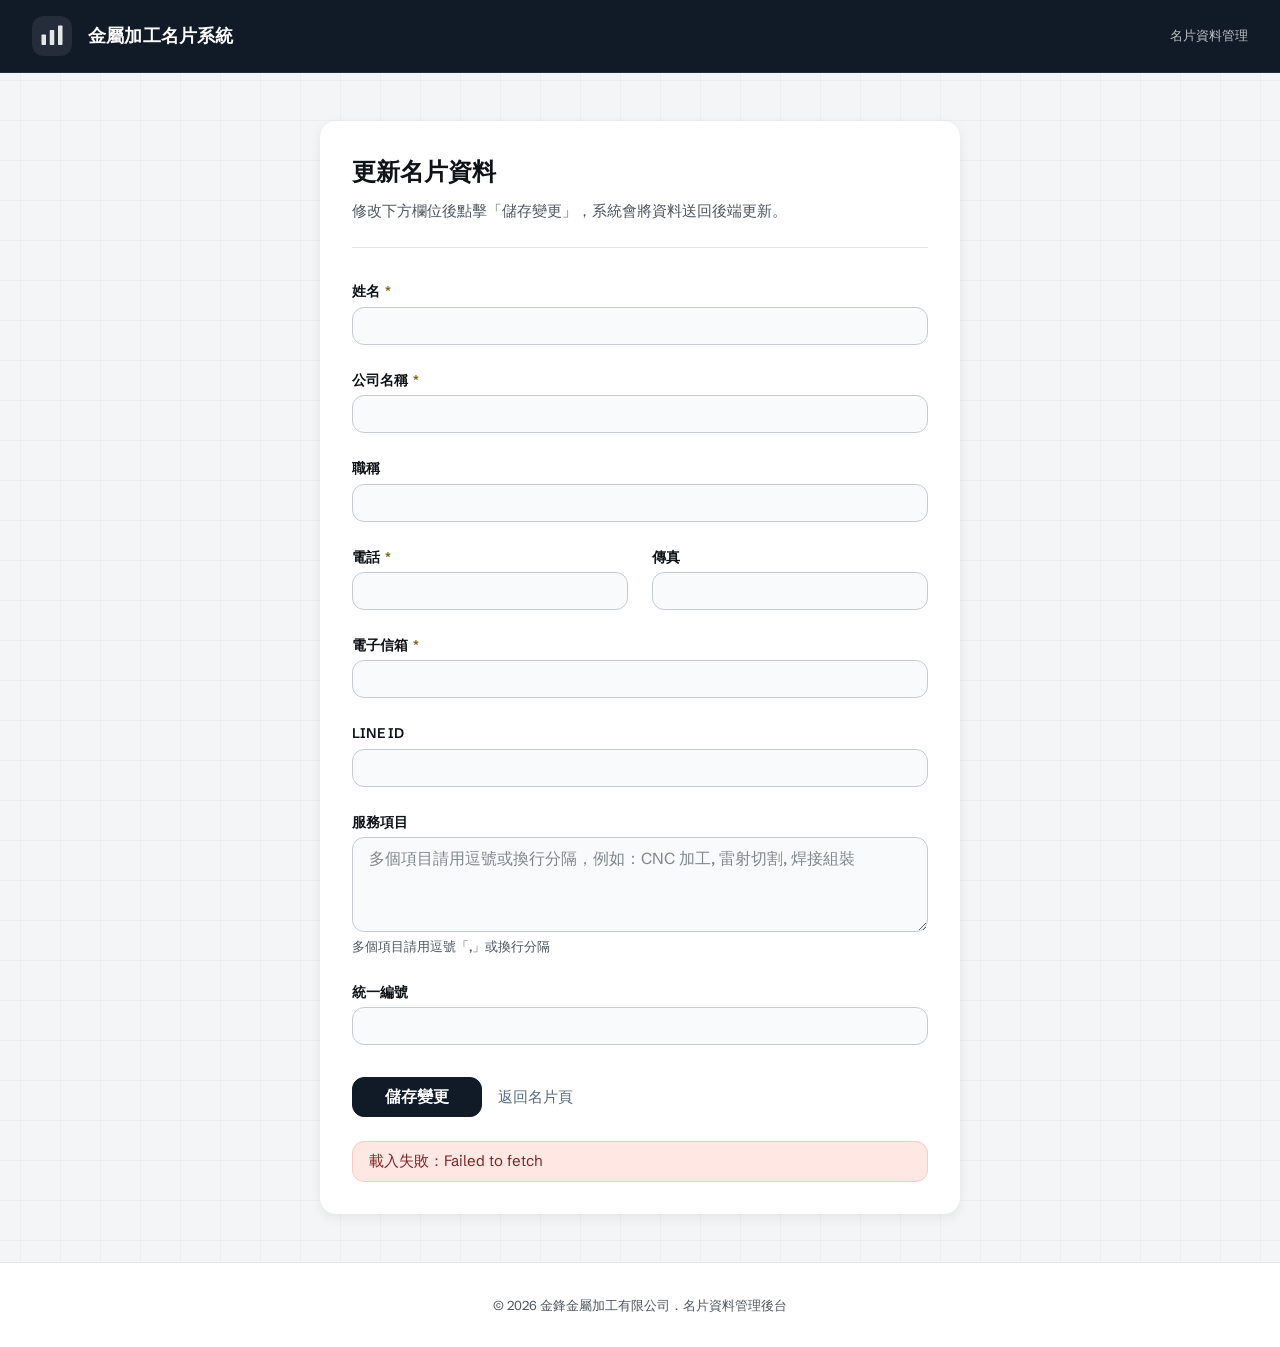
==== update.html @ a03a8427 "建立新頁面 ## 建立新頁面 - 製作更新資料的頁面 - 看一下API文件，更新需要哪一些欄位 - 進入頁面時要先自動送訊息給API，取得資料放在欄位上。" ====
<!DOCTYPE html>
<html lang="zh-Hant">
<head>
  <meta charset="UTF-8">
  <!--
    金屬加工名片系統 - 名片資料更新頁
    檔案：update.html
    用途：從後端 API 讀取名片資料並提供表單編輯，再將修改後的資料送回 API 更新
  -->
  <meta name="viewport" content="width=device-width, initial-scale=1.0">
  <meta name="description" content="金屬加工名片系統 - 更新名片資料">
  <meta name="theme-color" content="#0f172a">
  <title>更新名片資料 | 金屬加工名片系統</title>

  <link rel="preconnect" href="https://fonts.googleapis.com">
  <link rel="preconnect" href="https://fonts.gstatic.com" crossorigin>
  <link href="https://fonts.googleapis.com/css2?family=Schibsted+Grotesk:wght@400;500;600;700;800&display=swap" rel="stylesheet">

  <link rel="stylesheet" href="assets/css/main.css">
  <link rel="stylesheet" href="assets/css/admin.css">
</head>
<body>
  <header class="page-header">
    <div class="page-header__brand" aria-hidden="true">
      <svg class="page-header__mark" width="32" height="32" viewBox="0 0 32 32" fill="none" xmlns="http://www.w3.org/2000/svg">
        <rect x="2" y="14" width="6" height="14" rx="1" fill="currentColor"/>
        <rect x="13" y="8" width="6" height="20" rx="1" fill="currentColor"/>
        <rect x="24" y="2" width="6" height="26" rx="1" fill="currentColor"/>
      </svg>
    </div>
    <h1 class="page-header__title">金屬加工名片系統</h1>
    <p class="page-header__subtitle">名片資料管理</p>
  </header>

  <main class="page-main">
    <section class="admin-panel" aria-label="名片資料編輯">
      <div class="admin-panel__header">
        <h2 class="admin-panel__title">更新名片資料</h2>
        <p class="admin-panel__desc">修改下方欄位後點擊「儲存變更」，系統會將資料送回後端更新。</p>
      </div>

      <form id="cardForm" class="card-form" novalidate>
        <div class="card-form__group">
          <label for="name" class="card-form__label">姓名 <span class="card-form__required" aria-hidden="true">*</span></label>
          <input type="text" id="name" name="name" class="card-form__input" required>
        </div>

        <div class="card-form__group">
          <label for="company" class="card-form__label">公司名稱 <span class="card-form__required" aria-hidden="true">*</span></label>
          <input type="text" id="company" name="company" class="card-form__input" required>
        </div>

        <div class="card-form__group">
          <label for="title" class="card-form__label">職稱</label>
          <input type="text" id="title" name="title" class="card-form__input">
        </div>

        <div class="card-form__row">
          <div class="card-form__group card-form__group--half">
            <label for="phone" class="card-form__label">電話 <span class="card-form__required" aria-hidden="true">*</span></label>
            <input type="tel" id="phone" name="phone" class="card-form__input" required>
          </div>

          <div class="card-form__group card-form__group--half">
            <label for="fax" class="card-form__label">傳真</label>
            <input type="tel" id="fax" name="fax" class="card-form__input">
          </div>
        </div>

        <div class="card-form__group">
          <label for="email" class="card-form__label">電子信箱 <span class="card-form__required" aria-hidden="true">*</span></label>
          <input type="email" id="email" name="email" class="card-form__input" required>
        </div>

        <div class="card-form__group">
          <label for="line_id" class="card-form__label">LINE ID</label>
          <input type="text" id="line_id" name="line_id" class="card-form__input">
        </div>

        <div class="card-form__group">
          <label for="services" class="card-form__label">服務項目</label>
          <textarea id="services" name="services" class="card-form__textarea" rows="3" placeholder="多個項目請用逗號或換行分隔，例如：CNC 加工, 雷射切割, 焊接組裝"></textarea>
          <span class="card-form__hint">多個項目請用逗號「,」或換行分隔</span>
        </div>

        <div class="card-form__row">
          <div class="card-form__group card-form__group--half">
            <label for="tax_id" class="card-form__label">統一編號</label>
            <input type="text" id="tax_id" name="tax_id" class="card-form__input" maxlength="8" inputmode="numeric">
          </div>
        </div>

        <div class="card-form__actions">
          <button type="submit" class="card-form__submit" id="submitBtn">儲存變更</button>
          <a href="index.html" class="card-form__cancel">返回名片頁</a>
        </div>

        <div id="formMessage" class="card-form__message" role="status" aria-live="polite"></div>
      </form>
    </section>
  </main>

  <footer class="page-footer">
    <p>© 2026 金鋒金屬加工有限公司．名片資料管理後台</p>
  </footer>

  <script src="assets/js/utils.js"></script>
  <script src="assets/js/update.js"></script>
</body>
</html>
---- assets/css/main.css ----
/* ============================================
   金屬加工名片系統 - 全站主樣式表
   檔案：assets/css/main.css
   用途：定義 CSS 變數、Reset、版面網格與通用元件
   ============================================ */

/* 1. 字體由 index.html 的 <link> 預先載入，此處無需重複 @import，避免雙重請求 */

/* 2. CSS 變數：集中管理色彩、間距、圓角、陰影與動畫 */
:root {
  /*
    品牌色彩策略：克制（Restrained）
    以深藍黑為主色，傳達金屬加工的穩重與精準；
    琥珀金作為唯一強調色，點綴互動與重要資訊。
  */
  --color-primary: oklch(0.22 0.03 255);
  --color-on-primary: oklch(0.99 0 0);
  --color-secondary: oklch(0.52 0.05 255);
  --color-accent: oklch(0.62 0.13 80);
  --color-accent-dark: oklch(0.48 0.10 80);
  --color-on-accent: oklch(0.99 0 0);

  /* 表面與背景：冷灰底色襯托純白卡片，避免純白一片的廉價感 */
  --color-bg: oklch(0.97 0.002 255);
  --color-surface: oklch(1 0 0);
  --color-surface-raised: oklch(0.985 0.002 255);

  /* 文字色彩：確保 WCAG AA 對比度 */
  --color-text: oklch(0.18 0.01 255);
  --color-text-muted: oklch(0.45 0.02 255);

  /* 邊框與分隔 */
  --color-border: oklch(0.84 0.01 255);
  --color-border-subtle: oklch(0.92 0.005 255);

  /* 間距系統 */
  --space-xs: 0.25rem;
  --space-sm: 0.5rem;
  --space-md: 1rem;
  --space-lg: 1.5rem;
  --space-xl: 2rem;
  --space-2xl: 3rem;
  --space-3xl: 5rem;

  /* 圓角 */
  --radius-sm: 0.375rem;
  --radius-md: 0.75rem;
  --radius-lg: 1rem;
  --radius-xl: 1.5rem;

  /* 陰影：冷調陰影，保持專業感 */
  --shadow-sm: 0 1px 2px oklch(0.22 0.02 255 / 0.05);
  --shadow-md: 0 4px 12px oklch(0.22 0.02 255 / 0.07);
  --shadow-lg: 0 12px 32px oklch(0.22 0.02 255 / 0.10);
  --shadow-xl: 0 24px 48px oklch(0.22 0.02 255 / 0.14);

  /* 字體：單一族系多權重，透過 size/weight 建立層級 */
  --font-sans: "Schibsted Grotesk", -apple-system, BlinkMacSystemFont, "Segoe UI", "PingFang TC", "Microsoft JhengHei", "Helvetica Neue", Arial, sans-serif;

  /* 動畫曲線 */
  --ease-out-quart: cubic-bezier(0.25, 1, 0.5, 1);
  --ease-out-expo: cubic-bezier(0.16, 1, 0.3, 1);
  --duration-fast: 150ms;
  --duration-base: 250ms;
  --duration-slow: 500ms;
}

/* 3. Reset：統一瀏覽器預設樣式 */
*,
*::before,
*::after {
  box-sizing: border-box;
}

* {
  margin: 0;
  padding: 0;
}

html {
  font-size: 16px;
  -webkit-font-smoothing: antialiased;
  -moz-osx-font-smoothing: grayscale;
  text-rendering: optimizeLegibility;
}

body {
  min-height: 100vh;
  font-family: var(--font-sans);
  font-size: 1rem;
  font-weight: 400;
  line-height: 1.6;
  color: var(--color-text);

  /* 冷灰底色加上極淡的工業網格，暗示金屬加工圖紙 */
  background-color: var(--color-bg);
  background-image:
    linear-gradient(oklch(0.22 0.02 255 / 0.03) 1px, transparent 1px),
    linear-gradient(90deg, oklch(0.22 0.02 255 / 0.03) 1px, transparent 1px);
  background-size: 2.5rem 2.5rem;
  background-position: center top;
}

/* 4. 頁首：簡潔的 slim bar，品牌標記置中 */
.page-header {
  display: flex;
  flex-direction: column;
  align-items: center;
  gap: var(--space-sm);
  padding: var(--space-lg) var(--space-md);
  background-color: var(--color-primary);
  color: var(--color-on-primary);
  text-align: center;
  border-bottom: 1px solid oklch(1 0 0 / 0.08);
}

.page-header__brand {
  display: grid;
  place-items: center;
  width: 3rem;
  height: 3rem;
  border-radius: var(--radius-md);
  background-color: oklch(1 0 0 / 0.08);
  color: var(--color-on-primary);
}

.page-header__mark {
  width: 1.5rem;
  height: 1.5rem;
  opacity: 0.9;
}

.page-header__title {
  font-size: clamp(1.125rem, 2.5vw, 1.375rem);
  font-weight: 700;
  letter-spacing: 0.01em;
  line-height: 1.3;
  text-wrap: balance;
}

.page-header__subtitle {
  font-size: 0.8125rem;
  font-weight: 400;
  color: oklch(1 0 0 / 0.72);
  line-height: 1.5;
}

@media (min-width: 768px) {
  .page-header {
    flex-direction: row;
    justify-content: flex-start;
    gap: var(--space-md);
    padding: var(--space-md) var(--space-xl);
    text-align: left;
  }

  .page-header__brand {
    width: 2.5rem;
    height: 2.5rem;
  }

  .page-header__title {
    font-size: 1.125rem;
  }

  .page-header__subtitle {
    margin-left: auto;
  }
}

/* 5. 主要內容區：名片卡片置中並留有呼吸空間 */
.page-main {
  display: flex;
  align-items: center;
  justify-content: center;
  padding: var(--space-xl) var(--space-md);
  min-height: calc(100vh - 8.5rem);
}

@media (min-width: 768px) {
  .page-main {
    padding: var(--space-2xl) var(--space-xl);
  }
}

/* 6. 名片容器 */
.card-stage {
  width: 100%;
  max-width: 600px;
  margin: 0 auto;
}

/* 載入中與無資料提示 */
.card-stage__message {
  text-align: center;
  color: var(--color-text-muted);
  padding: var(--space-2xl) var(--space-md);
  font-size: 1rem;
  line-height: 1.6;
}

/* 7. 頁尾 */
.page-footer {
  text-align: center;
  padding: var(--space-xl) var(--space-md);
  color: var(--color-text-muted);
  font-size: 0.8125rem;
  line-height: 1.6;
  border-top: 1px solid var(--color-border-subtle);
  background-color: var(--color-surface);
}

/* 8. 視覺隱藏但保留給輔助科技 */
.visually-hidden {
  position: absolute;
  width: 1px;
  height: 1px;
  padding: 0;
  margin: -1px;
  overflow: hidden;
  clip: rect(0, 0, 0, 0);
  white-space: nowrap;
  border: 0;
}

/* 9. 列印樣式：名片頁面常需列印 */
@media print {
  body {
    background: none;
  }

  .page-header,
  .page-footer {
    display: none;
  }

  .page-main {
    min-height: auto;
    padding: 0;
    align-items: flex-start;
  }

  .card-stage {
    max-width: none;
  }
}

/* 10. 尊重使用者減少動畫偏好 */
@media (prefers-reduced-motion: reduce) {
  *,
  *::before,
  *::after {
    animation-duration: 0.01ms !important;
    animation-iteration-count: 1 !important;
    transition-duration: 0.01ms !important;
    scroll-behavior: auto !important;
  }
}
---- assets/css/admin.css ----
/* ============================================
   金屬加工名片系統 - 管理後台樣式表
   檔案：assets/css/admin.css
   用途：定義 update.html 的表單與管理面板樣式
   ============================================ */

.admin-panel {
  width: 100%;
  max-width: 640px;
  margin: 0 auto;
  padding: var(--space-xl);
  background-color: var(--color-surface);
  border-radius: var(--radius-lg);
  box-shadow: var(--shadow-md);
}

.admin-panel__header {
  margin-bottom: var(--space-xl);
  padding-bottom: var(--space-lg);
  border-bottom: 1px solid var(--color-border-subtle);
}

.admin-panel__title {
  font-size: 1.5rem;
  font-weight: 700;
  color: var(--color-text);
  margin-bottom: var(--space-sm);
}

.admin-panel__desc {
  font-size: 0.9375rem;
  color: var(--color-text-muted);
  line-height: 1.6;
}

.card-form {
  display: flex;
  flex-direction: column;
  gap: var(--space-lg);
}

.card-form__group {
  display: flex;
  flex-direction: column;
  gap: var(--space-xs);
}

.card-form__row {
  display: flex;
  flex-direction: column;
  gap: var(--space-lg);
}

@media (min-width: 640px) {
  .card-form__row {
    flex-direction: row;
  }

  .card-form__group--half {
    flex: 1 1 50%;
  }
}

.card-form__label {
  font-size: 0.875rem;
  font-weight: 600;
  color: var(--color-text);
}

.card-form__required {
  color: var(--color-accent-dark);
  margin-left: 0.125rem;
}

.card-form__input,
.card-form__textarea {
  width: 100%;
  padding: var(--space-sm) var(--space-md);
  font-family: var(--font-sans);
  font-size: 1rem;
  color: var(--color-text);
  background-color: var(--color-surface-raised);
  border: 1px solid var(--color-border);
  border-radius: var(--radius-md);
  transition: border-color var(--duration-fast) var(--ease-out-quart),
              box-shadow var(--duration-fast) var(--ease-out-quart);
}

.card-form__input:focus,
.card-form__textarea:focus {
  outline: none;
  border-color: var(--color-secondary);
  box-shadow: 0 0 0 3px oklch(0.52 0.05 255 / 0.12);
}

.card-form__input::placeholder,
.card-form__textarea::placeholder {
  color: var(--color-text-muted);
  opacity: 0.7;
}

.card-form__textarea {
  resize: vertical;
  min-height: 5rem;
  line-height: 1.6;
}

.card-form__hint {
  font-size: 0.8125rem;
  color: var(--color-text-muted);
}

.card-form__actions {
  display: flex;
  flex-wrap: wrap;
  align-items: center;
  gap: var(--space-md);
  margin-top: var(--space-sm);
}

.card-form__submit {
  display: inline-flex;
  align-items: center;
  justify-content: center;
  gap: var(--space-sm);
  padding: var(--space-sm) var(--space-xl);
  font-family: var(--font-sans);
  font-size: 1rem;
  font-weight: 600;
  color: var(--color-on-primary);
  background-color: var(--color-primary);
  border: 1px solid var(--color-primary);
  border-radius: var(--radius-md);
  cursor: pointer;
  transition: background-color var(--duration-fast) var(--ease-out-quart),
              transform var(--duration-fast) var(--ease-out-quart);
}

.card-form__submit:hover:not(:disabled) {
  background-color: oklch(0.18 0.025 255);
  transform: translateY(-1px);
}

.card-form__submit:disabled {
  opacity: 0.6;
  cursor: not-allowed;
}

.card-form__cancel {
  font-size: 0.9375rem;
  color: var(--color-secondary);
  text-decoration: none;
  transition: color var(--duration-fast) var(--ease-out-quart);
}

.card-form__cancel:hover {
  color: var(--color-text);
  text-decoration: underline;
}

.card-form__message {
  min-height: 1.5rem;
  padding: var(--space-sm) var(--space-md);
  border-radius: var(--radius-md);
  font-size: 0.9375rem;
  line-height: 1.5;
}

.card-form__message--success {
  color: oklch(0.35 0.08 150);
  background-color: oklch(0.95 0.03 150);
  border: 1px solid oklch(0.88 0.04 150);
}

.card-form__message--error {
  color: oklch(0.4 0.12 25);
  background-color: oklch(0.95 0.03 25);
  border: 1px solid oklch(0.88 0.05 25);
}

.card-form__message--info {
  color: var(--color-text-muted);
}
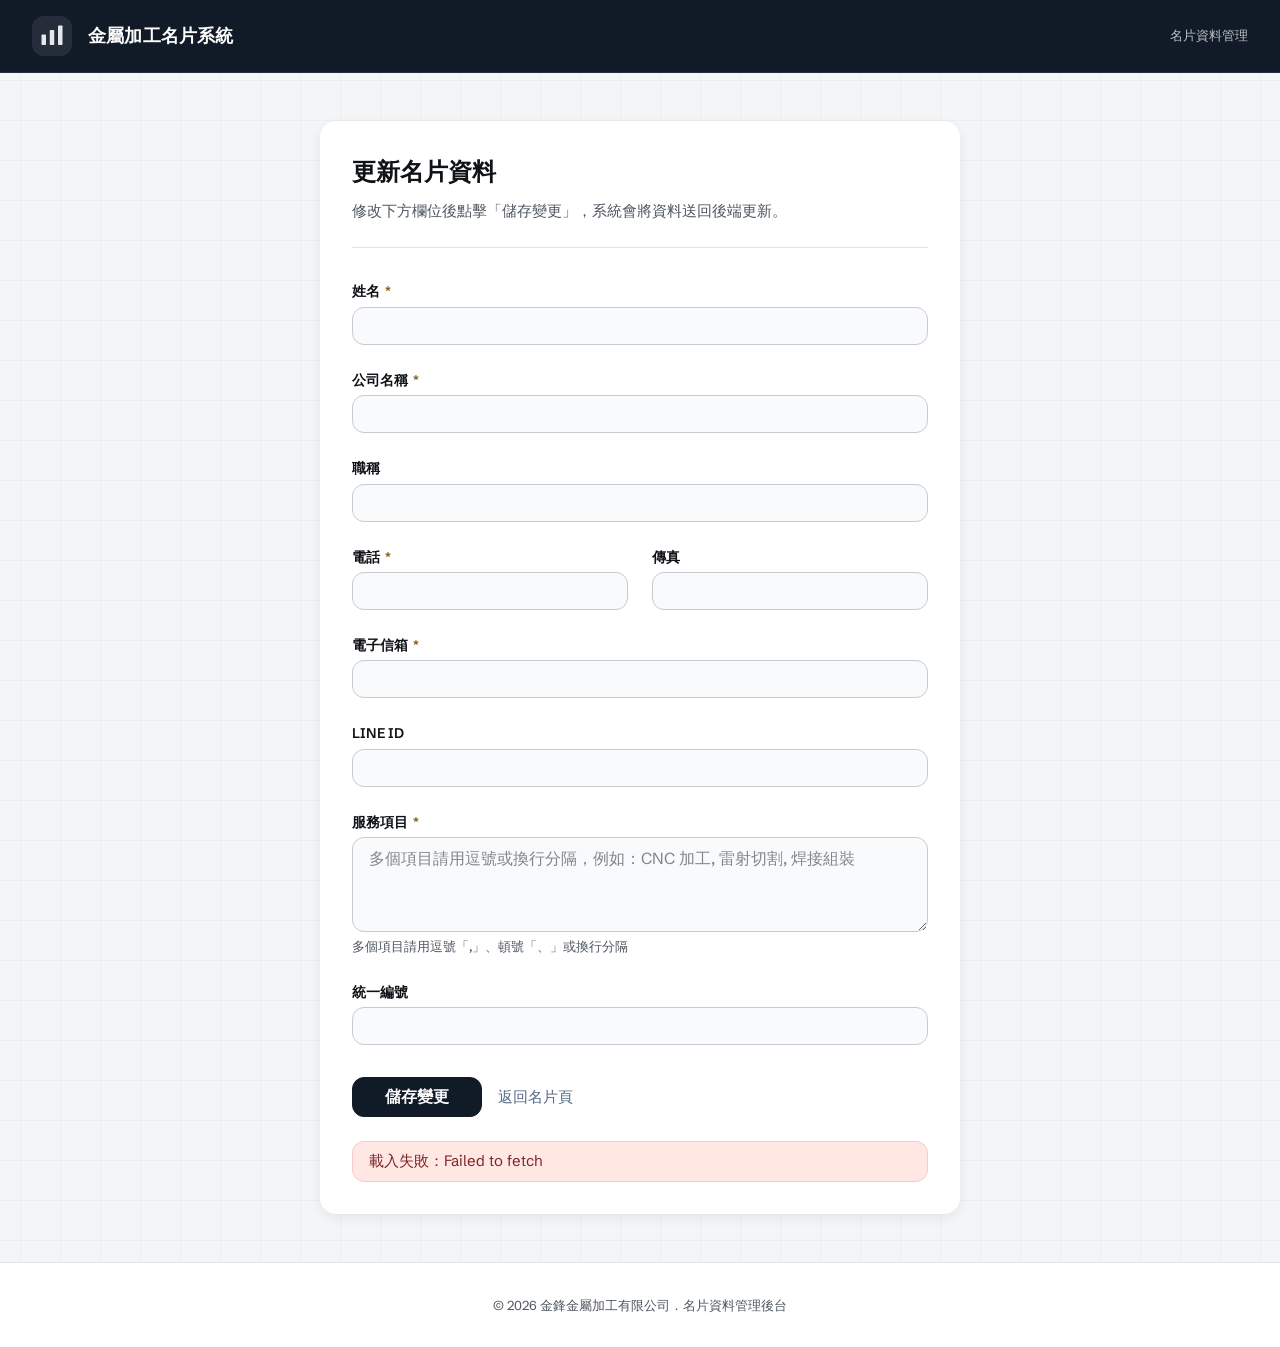
==== commit b6640171: "update" ====
--- a/update.html
+++ b/update.html
@@ -78,9 +78,9 @@
         </div>
 
         <div class="card-form__group">
-          <label for="services" class="card-form__label">服務項目</label>
-          <textarea id="services" name="services" class="card-form__textarea" rows="3" placeholder="多個項目請用逗號或換行分隔，例如：CNC 加工, 雷射切割, 焊接組裝"></textarea>
-          <span class="card-form__hint">多個項目請用逗號「,」或換行分隔</span>
+          <label for="services" class="card-form__label">服務項目 <span class="card-form__required" aria-hidden="true">*</span></label>
+          <textarea id="services" name="services" class="card-form__textarea" rows="3" placeholder="多個項目請用逗號或換行分隔，例如：CNC 加工, 雷射切割, 焊接組裝" required></textarea>
+          <span class="card-form__hint">多個項目請用逗號「,」、頓號「、」或換行分隔</span>
         </div>
 
         <div class="card-form__row">
